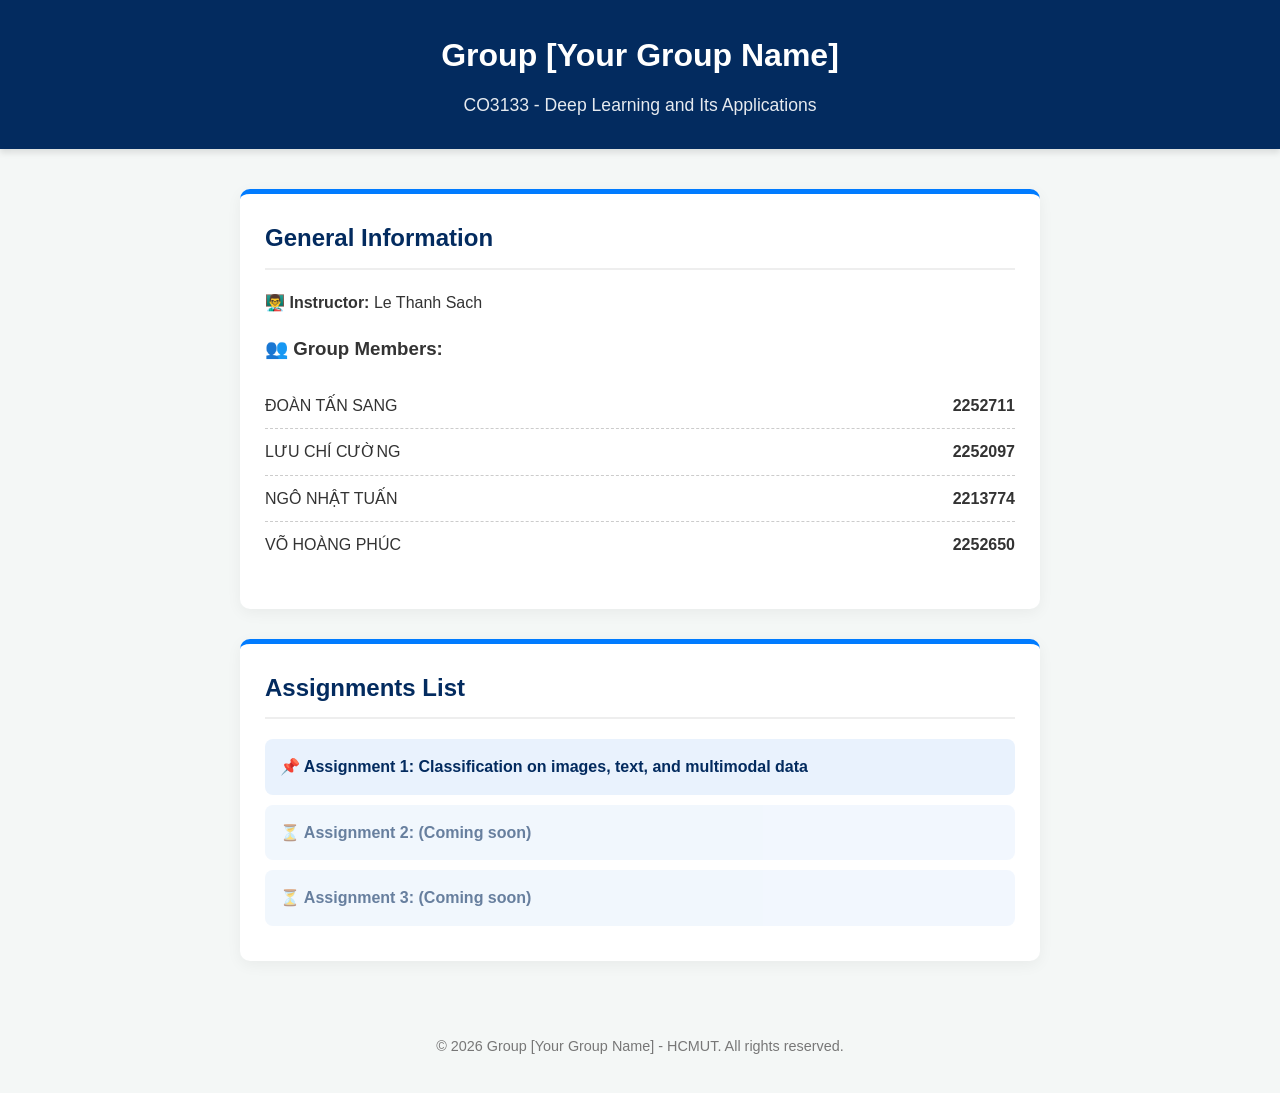
==== index.html @ 06b865a0 "update folder" ====
<!DOCTYPE html>
<html lang="en">
<head>
    <meta charset="UTF-8">
    <meta name="viewport" content="width=device-width, initial-scale=1.0">
    <title>Deep Learning - Group [Your Group Name]</title>
    <style>
        :root {
            --primary: #032b5f; 
            --secondary: #007bff;
            --bg: #f4f7f6;
            --text: #333;
            --card-bg: #ffffff;
        }
        body { 
            font-family: 'Segoe UI', Roboto, Helvetica, Arial, sans-serif; 
            background-color: var(--bg); 
            color: var(--text); 
            margin: 0; 
            padding: 0; 
            line-height: 1.6;
        }
        header {
            background-color: var(--primary);
            color: white;
            padding: 30px 20px;
            text-align: center;
            box-shadow: 0 4px 6px rgba(0,0,0,0.1);
        }
        header h1 { margin: 0; font-size: 2em; }
        header p { margin: 10px 0 0; font-size: 1.1em; opacity: 0.9; }
        
        .container { max-width: 800px; margin: 40px auto; padding: 0 20px; }
        
        .card {
            background: var(--card-bg);
            border-radius: 10px;
            padding: 25px;
            margin-bottom: 30px;
            box-shadow: 0 4px 15px rgba(0,0,0,0.05);
            border-top: 5px solid var(--secondary);
        }
        .card h2 { color: var(--primary); margin-top: 0; border-bottom: 2px solid #eee; padding-bottom: 10px; }
        
        ul.member-list { list-style: none; padding: 0; }
        ul.member-list li { 
            padding: 10px 0; 
            border-bottom: 1px dashed #ccc; 
            display: flex; 
            justify-content: space-between;
        }
        ul.member-list li:last-child { border-bottom: none; }
        
        .assignment-link {
            display: block;
            padding: 15px;
            margin-bottom: 10px;
            background: #e9f2fd;
            color: var(--primary);
            text-decoration: none;
            border-radius: 8px;
            font-weight: bold;
            transition: all 0.3s ease;
        }
        .assignment-link:hover {
            background: var(--primary);
            color: white;
            transform: translateY(-2px);
            box-shadow: 0 4px 8px rgba(0,0,0,0.1);
        }
        footer { text-align: center; padding: 20px; color: #777; font-size: 0.9em; }
    </style>
</head>
<body>

    <header>
        <h1>Group [Your Group Name]</h1>
        <p>CO3133 - Deep Learning and Its Applications</p>
    </header>

    <div class="container">
        <div class="card">
            <h2>General Information</h2>
            <p><strong>👨‍🏫 Instructor:</strong> Le Thanh Sach</p>
            
            <h3>👥 Group Members:</h3>
            <ul class="member-list">
                <li><span>ĐOÀN TẤN SANG </span> <strong>2252711</strong></li>
                <li><span>LƯU CHÍ CƯỜNG</span> <strong>2252097</strong></li>
                <li><span>	NGÔ NHẬT TUẤN</span> <strong>2213774</strong></li>
                <li><span>VÕ HOÀNG PHÚC</span> <strong>2252650</strong></li>
            </ul>
        </div>

        <div class="card">
            <h2>Assignments List</h2>
            <a href="assignment1.html" class="assignment-link">📌 Assignment 1: Classification on images, text, and multimodal data</a>
            <a href="#" class="assignment-link" style="opacity: 0.6; pointer-events: none;">⏳ Assignment 2: (Coming soon)</a>
            <a href="#" class="assignment-link" style="opacity: 0.6; pointer-events: none;">⏳ Assignment 3: (Coming soon)</a>
        </div>
    </div>

    <footer>
        <p>&copy; 2026 Group [Your Group Name] - HCMUT. All rights reserved.</p>
    </footer>

</body>
</html>
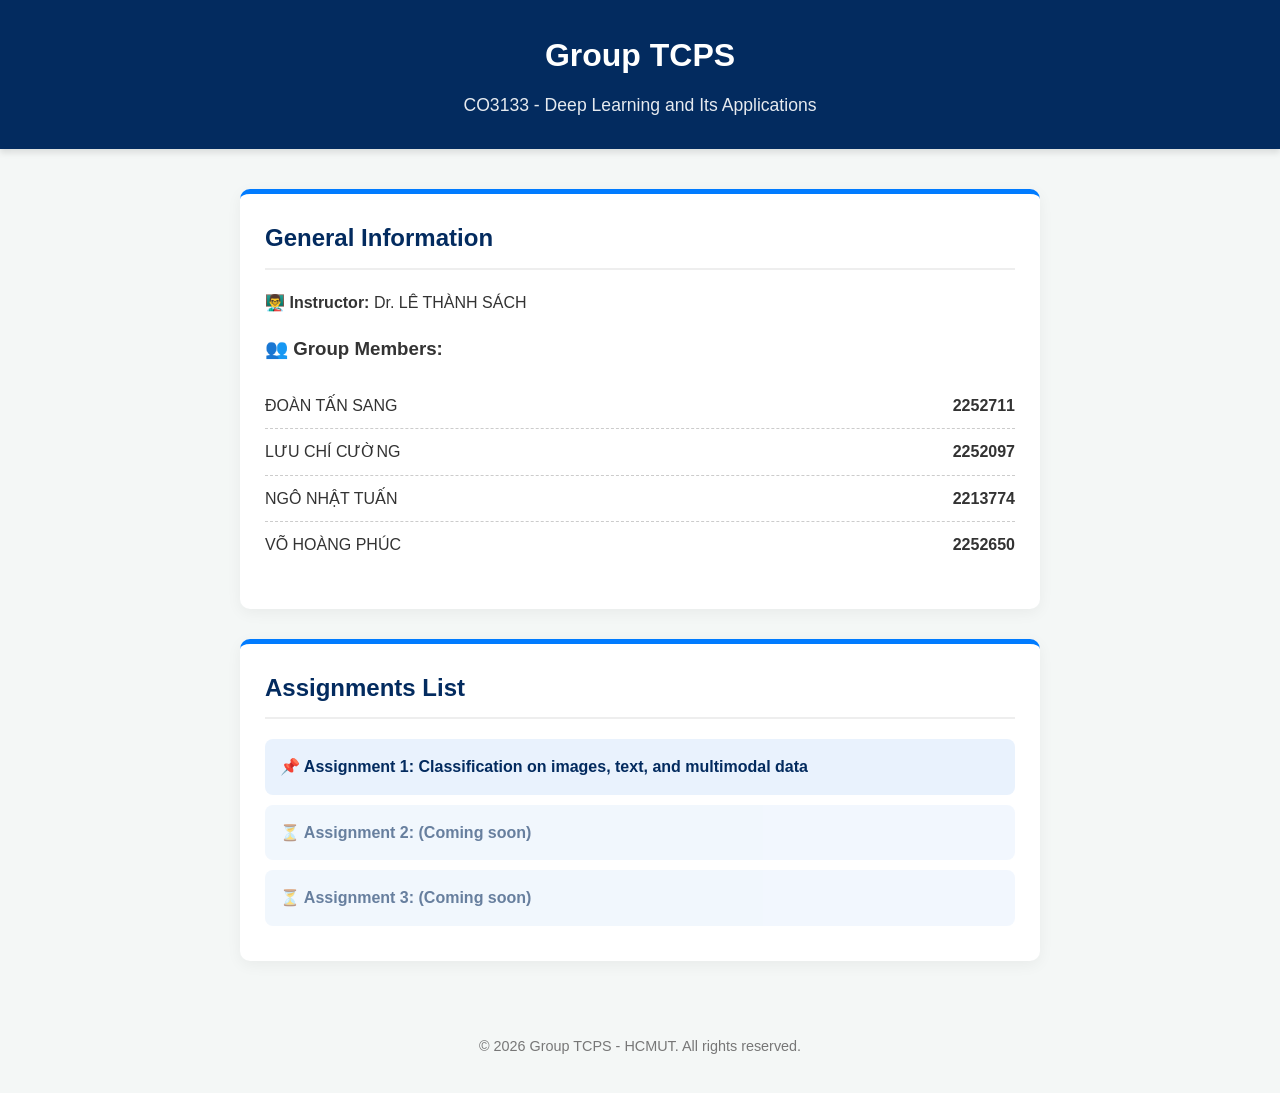
==== commit 3b56d9b6: "update" ====
--- a/index.html
+++ b/index.html
@@ -3,7 +3,10 @@
 <head>
     <meta charset="UTF-8">
     <meta name="viewport" content="width=device-width, initial-scale=1.0">
-    <title>Deep Learning - Group [Your Group Name]</title>
+    <title>Deep Learning - Group TCPS</title>
+    
+    <link rel="icon" type="image/png" href="favicon.png">
+
     <style>
         :root {
             --primary: #032b5f; 
@@ -74,20 +77,20 @@
 <body>
 
     <header>
-        <h1>Group [Your Group Name]</h1>
+        <h1>Group TCPS</h1>
         <p>CO3133 - Deep Learning and Its Applications</p>
     </header>
 
     <div class="container">
         <div class="card">
             <h2>General Information</h2>
-            <p><strong>👨‍🏫 Instructor:</strong> Le Thanh Sach</p>
+            <p><strong>👨‍🏫 Instructor:</strong> Dr. LÊ THÀNH SÁCH</p>
             
             <h3>👥 Group Members:</h3>
             <ul class="member-list">
                 <li><span>ĐOÀN TẤN SANG </span> <strong>2252711</strong></li>
                 <li><span>LƯU CHÍ CƯỜNG</span> <strong>2252097</strong></li>
-                <li><span>	NGÔ NHẬT TUẤN</span> <strong>2213774</strong></li>
+                <li><span>  NGÔ NHẬT TUẤN</span> <strong>2213774</strong></li>
                 <li><span>VÕ HOÀNG PHÚC</span> <strong>2252650</strong></li>
             </ul>
         </div>
@@ -101,7 +104,7 @@
     </div>
 
     <footer>
-        <p>&copy; 2026 Group [Your Group Name] - HCMUT. All rights reserved.</p>
+        <p>&copy; 2026 Group TCPS - HCMUT. All rights reserved.</p>
     </footer>
 
 </body>
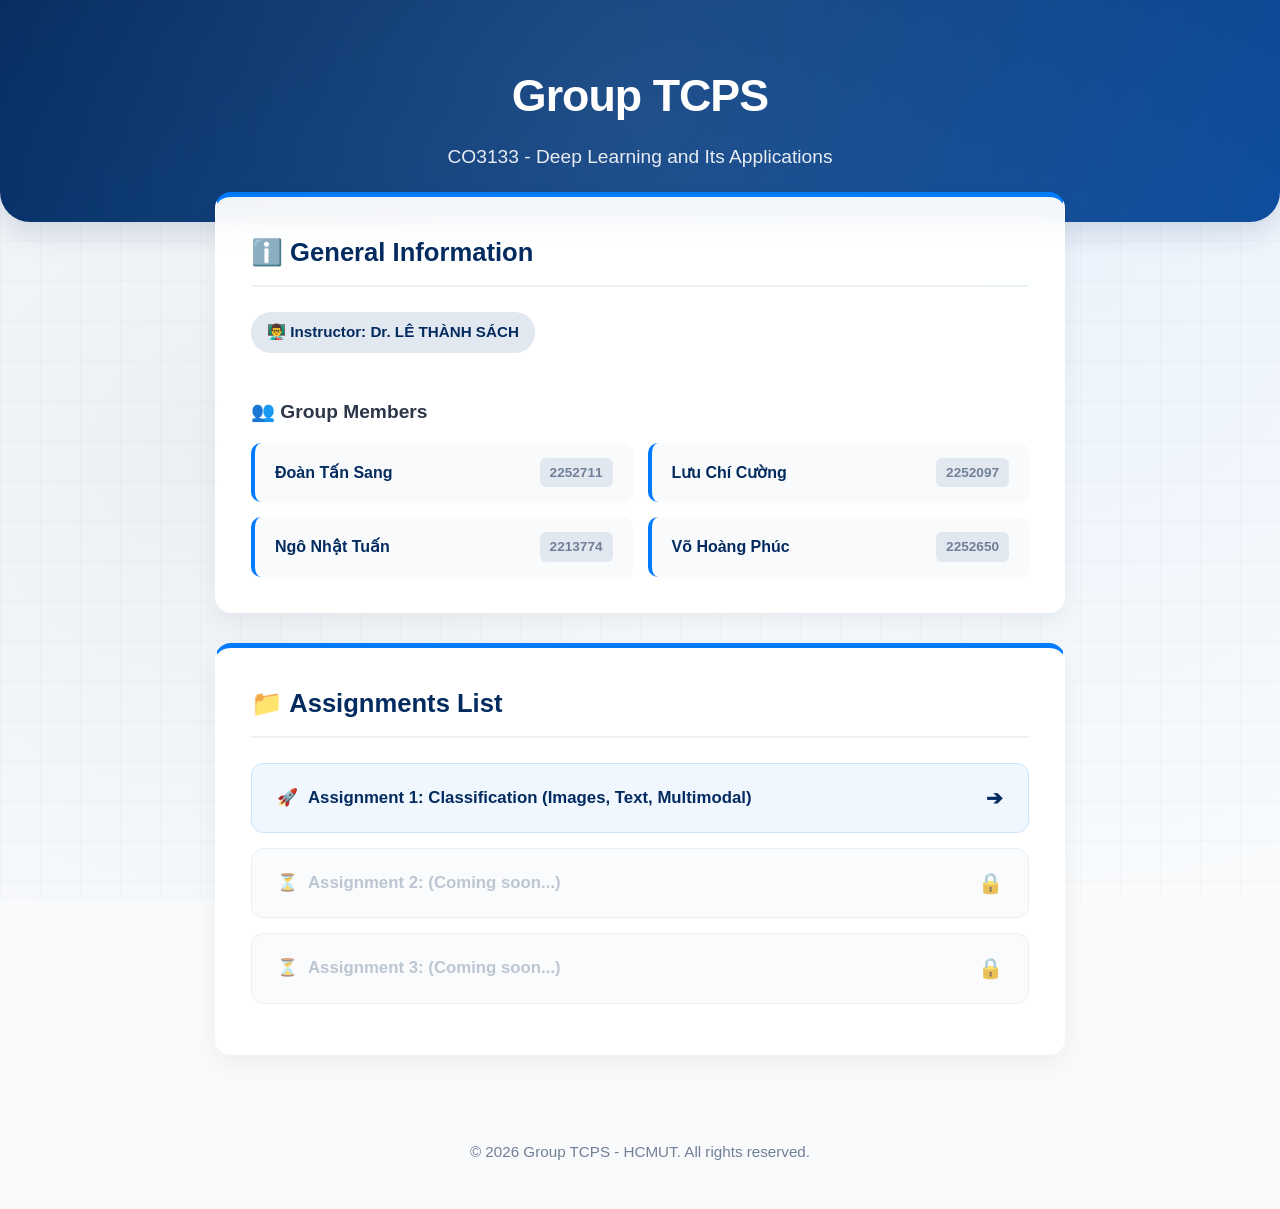
==== commit 4bdd1828: "update" ====
--- a/index.html
+++ b/index.html
@@ -8,70 +8,178 @@
     <link rel="icon" type="image/png" href="favicon.png">
 
     <style>
+        /* =========================================
+           MODERN THEME & TYPOGRAPHY
+           ========================================= */
         :root {
             --primary: #032b5f; 
+            --primary-light: #0a4b9c;
             --secondary: #007bff;
+            --secondary-hover: #0056b3;
             --bg: #f4f7f6;
-            --text: #333;
-            --card-bg: #ffffff;
-        }
+            --text: #2d3748;
+            --text-muted: #718096;
+            --card-bg: rgba(255, 255, 255, 0.95);
+        }
+        
         body { 
             font-family: 'Segoe UI', Roboto, Helvetica, Arial, sans-serif; 
-            background-color: var(--bg); 
             color: var(--text); 
             margin: 0; 
             padding: 0; 
             line-height: 1.6;
-        }
+            
+            /* Modern Grid Background */
+            background-color: #f8fafc;
+            background-image: 
+                radial-gradient(circle at 15% 50%, rgba(3, 43, 95, 0.05) 0%, transparent 50%),
+                radial-gradient(circle at 85% 30%, rgba(0, 123, 255, 0.05) 0%, transparent 50%),
+                linear-gradient(to right, rgba(0, 0, 0, 0.02) 1px, transparent 1px),
+                linear-gradient(to bottom, rgba(0, 0, 0, 0.02) 1px, transparent 1px);
+            background-size: 100% 100%, 100% 100%, 40px 40px, 40px 40px;
+            background-attachment: fixed;
+        }
+
+        /* =========================================
+           HEADER SECTION
+           ========================================= */
         header {
-            background-color: var(--primary);
+            background: linear-gradient(135deg, var(--primary) 0%, var(--primary-light) 100%);
             color: white;
-            padding: 30px 20px;
+            padding: 60px 20px 50px;
             text-align: center;
-            box-shadow: 0 4px 6px rgba(0,0,0,0.1);
-        }
-        header h1 { margin: 0; font-size: 2em; }
-        header p { margin: 10px 0 0; font-size: 1.1em; opacity: 0.9; }
-        
-        .container { max-width: 800px; margin: 40px auto; padding: 0 20px; }
+            box-shadow: 0 10px 30px rgba(3, 43, 95, 0.15);
+            border-bottom-left-radius: 30px;
+            border-bottom-right-radius: 30px;
+            position: relative;
+            overflow: hidden;
+        }
+        /* Glow effect inside header */
+        header::before {
+            content: '';
+            position: absolute;
+            top: -50%; left: -50%;
+            width: 200%; height: 200%;
+            background: radial-gradient(circle, rgba(255,255,255,0.1) 0%, transparent 60%);
+            animation: pulse 10s infinite;
+        }
+        @keyframes pulse {
+            0% { transform: scale(1); opacity: 0.5; }
+            50% { transform: scale(1.2); opacity: 1; }
+            100% { transform: scale(1); opacity: 0.5; }
+        }
+
+        header h1 { 
+            margin: 0; font-size: 2.8em; font-weight: 800; letter-spacing: -1px; 
+            position: relative; z-index: 1;
+        }
+        header p { 
+            margin: 10px 0 0; font-size: 1.2em; opacity: 0.9; font-weight: 300;
+            position: relative; z-index: 1;
+        }
+        
+        /* =========================================
+           MAIN CONTAINER & CARDS
+           ========================================= */
+        .container { max-width: 850px; margin: -30px auto 40px; padding: 0 20px; position: relative; z-index: 2;}
         
         .card {
             background: var(--card-bg);
+            backdrop-filter: blur(10px);
+            border-radius: 16px;
+            padding: 35px;
+            margin-bottom: 30px;
+            box-shadow: 0 10px 25px rgba(0,0,0,0.05);
+            border: 1px solid rgba(255,255,255,0.6);
+            border-top: 5px solid var(--secondary);
+            transition: transform 0.3s ease, box-shadow 0.3s ease;
+        }
+        .card:hover {
+            transform: translateY(-5px);
+            box-shadow: 0 15px 35px rgba(0,0,0,0.08);
+        }
+
+        .card h2 { 
+            color: var(--primary); margin-top: 0; font-size: 1.6em;
+            border-bottom: 2px solid #edf2f7; padding-bottom: 12px; margin-bottom: 25px;
+        }
+        
+        .instructor-tag {
+            background: #e2e8f0; color: var(--primary);
+            display: inline-block; padding: 8px 16px; border-radius: 20px;
+            font-weight: 600; font-size: 0.95em; margin-bottom: 25px;
+        }
+
+        /* =========================================
+           MEMBER LIST STYLING
+           ========================================= */
+        .card h3 { color: var(--text); margin-bottom: 15px; font-size: 1.2em; }
+        ul.member-list { list-style: none; padding: 0; margin: 0; display: grid; grid-template-columns: repeat(auto-fit, minmax(250px, 1fr)); gap: 15px;}
+        
+        ul.member-list li { 
+            background: #f8fafc;
+            padding: 15px 20px; 
             border-radius: 10px;
-            padding: 25px;
-            margin-bottom: 30px;
-            box-shadow: 0 4px 15px rgba(0,0,0,0.05);
-            border-top: 5px solid var(--secondary);
-        }
-        .card h2 { color: var(--primary); margin-top: 0; border-bottom: 2px solid #eee; padding-bottom: 10px; }
-        
-        ul.member-list { list-style: none; padding: 0; }
-        ul.member-list li { 
-            padding: 10px 0; 
-            border-bottom: 1px dashed #ccc; 
+            border-left: 4px solid var(--secondary); 
             display: flex; 
             justify-content: space-between;
-        }
-        ul.member-list li:last-child { border-bottom: none; }
-        
+            align-items: center;
+            transition: all 0.2s ease;
+            box-shadow: 0 2px 4px rgba(0,0,0,0.02);
+        }
+        ul.member-list li:hover {
+            background: white;
+            border-left-color: var(--primary);
+            transform: translateX(5px);
+            box-shadow: 0 4px 12px rgba(0,0,0,0.05);
+        }
+        ul.member-list li span { font-weight: 600; color: var(--primary); }
+        ul.member-list li strong { background: #e2e8f0; padding: 4px 10px; border-radius: 6px; font-size: 0.85em; color: var(--text-muted); }
+        
+        /* =========================================
+           ASSIGNMENTS STYLING
+           ========================================= */
         .assignment-link {
-            display: block;
-            padding: 15px;
-            margin-bottom: 10px;
-            background: #e9f2fd;
+            display: flex;
+            align-items: center;
+            justify-content: space-between;
+            padding: 18px 25px;
+            margin-bottom: 15px;
+            background: #f0f7ff;
             color: var(--primary);
             text-decoration: none;
-            border-radius: 8px;
+            border-radius: 12px;
             font-weight: bold;
+            font-size: 1.05em;
             transition: all 0.3s ease;
-        }
+            border: 1px solid #cce3ff;
+        }
+        .assignment-link .title { display: flex; align-items: center; gap: 10px; }
+        .assignment-link .arrow { transition: transform 0.3s ease; font-size: 1.2em; }
+        
         .assignment-link:hover {
             background: var(--primary);
             color: white;
-            transform: translateY(-2px);
-            box-shadow: 0 4px 8px rgba(0,0,0,0.1);
-        }
-        footer { text-align: center; padding: 20px; color: #777; font-size: 0.9em; }
+            transform: translateY(-3px);
+            box-shadow: 0 8px 20px rgba(3, 43, 95, 0.2);
+            border-color: var(--primary);
+        }
+        .assignment-link:hover .arrow { transform: translateX(5px); }
+
+        /* Locked Assignments */
+        .assignment-locked {
+            background: #f8fafc;
+            color: #a0aec0;
+            border-color: #e2e8f0;
+            cursor: not-allowed;
+            opacity: 0.7;
+        }
+        .assignment-locked:hover {
+            transform: none; box-shadow: none; background: #f8fafc; color: #a0aec0; border-color: #e2e8f0;
+        }
+
+        /* FOOTER */
+        footer { text-align: center; padding: 30px; color: var(--text-muted); font-size: 0.95em; }
     </style>
 </head>
 <body>
@@ -83,23 +191,35 @@
 
     <div class="container">
         <div class="card">
-            <h2>General Information</h2>
-            <p><strong>👨‍🏫 Instructor:</strong> Dr. LÊ THÀNH SÁCH</p>
-            
-            <h3>👥 Group Members:</h3>
+            <h2>ℹ️ General Information</h2>
+            <div class="instructor-tag">👨‍🏫 Instructor: Dr. LÊ THÀNH SÁCH</div>
+            
+            <h3>👥 Group Members</h3>
             <ul class="member-list">
-                <li><span>ĐOÀN TẤN SANG </span> <strong>2252711</strong></li>
-                <li><span>LƯU CHÍ CƯỜNG</span> <strong>2252097</strong></li>
-                <li><span>  NGÔ NHẬT TUẤN</span> <strong>2213774</strong></li>
-                <li><span>VÕ HOÀNG PHÚC</span> <strong>2252650</strong></li>
+                <li><span>Đoàn Tấn Sang</span> <strong>2252711</strong></li>
+                <li><span>Lưu Chí Cường</span> <strong>2252097</strong></li>
+                <li><span>Ngô Nhật Tuấn</span> <strong>2213774</strong></li>
+                <li><span>Võ Hoàng Phúc</span> <strong>2252650</strong></li>
             </ul>
         </div>
 
         <div class="card">
-            <h2>Assignments List</h2>
-            <a href="assignment1.html" class="assignment-link">📌 Assignment 1: Classification on images, text, and multimodal data</a>
-            <a href="#" class="assignment-link" style="opacity: 0.6; pointer-events: none;">⏳ Assignment 2: (Coming soon)</a>
-            <a href="#" class="assignment-link" style="opacity: 0.6; pointer-events: none;">⏳ Assignment 3: (Coming soon)</a>
+            <h2>📁 Assignments List</h2>
+            
+            <a href="assignment1.html" class="assignment-link">
+                <div class="title"><span>🚀</span> Assignment 1: Classification (Images, Text, Multimodal)</div>
+                <div class="arrow">➔</div>
+            </a>
+            
+            <a href="#" class="assignment-link assignment-locked">
+                <div class="title"><span>⏳</span> Assignment 2: (Coming soon...)</div>
+                <div class="arrow">🔒</div>
+            </a>
+            
+            <a href="#" class="assignment-link assignment-locked">
+                <div class="title"><span>⏳</span> Assignment 3: (Coming soon...)</div>
+                <div class="arrow">🔒</div>
+            </a>
         </div>
     </div>
 
